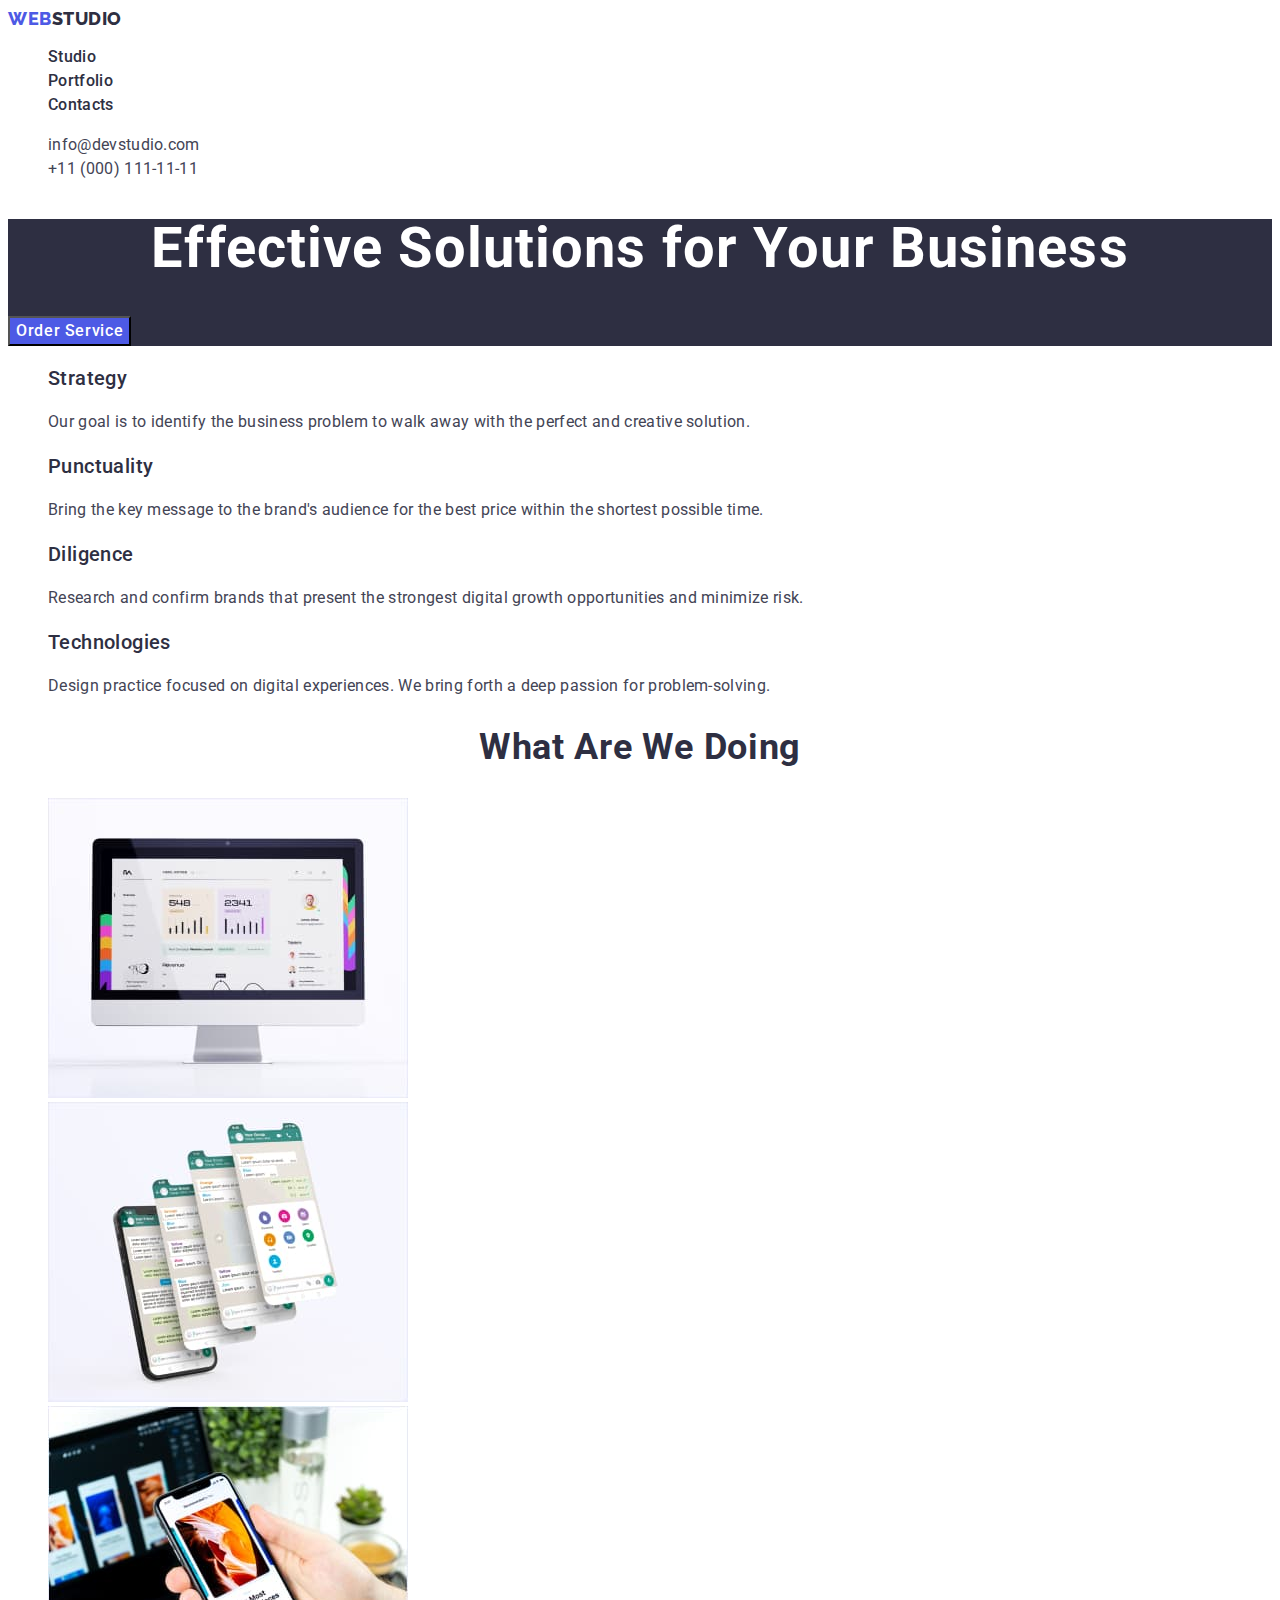
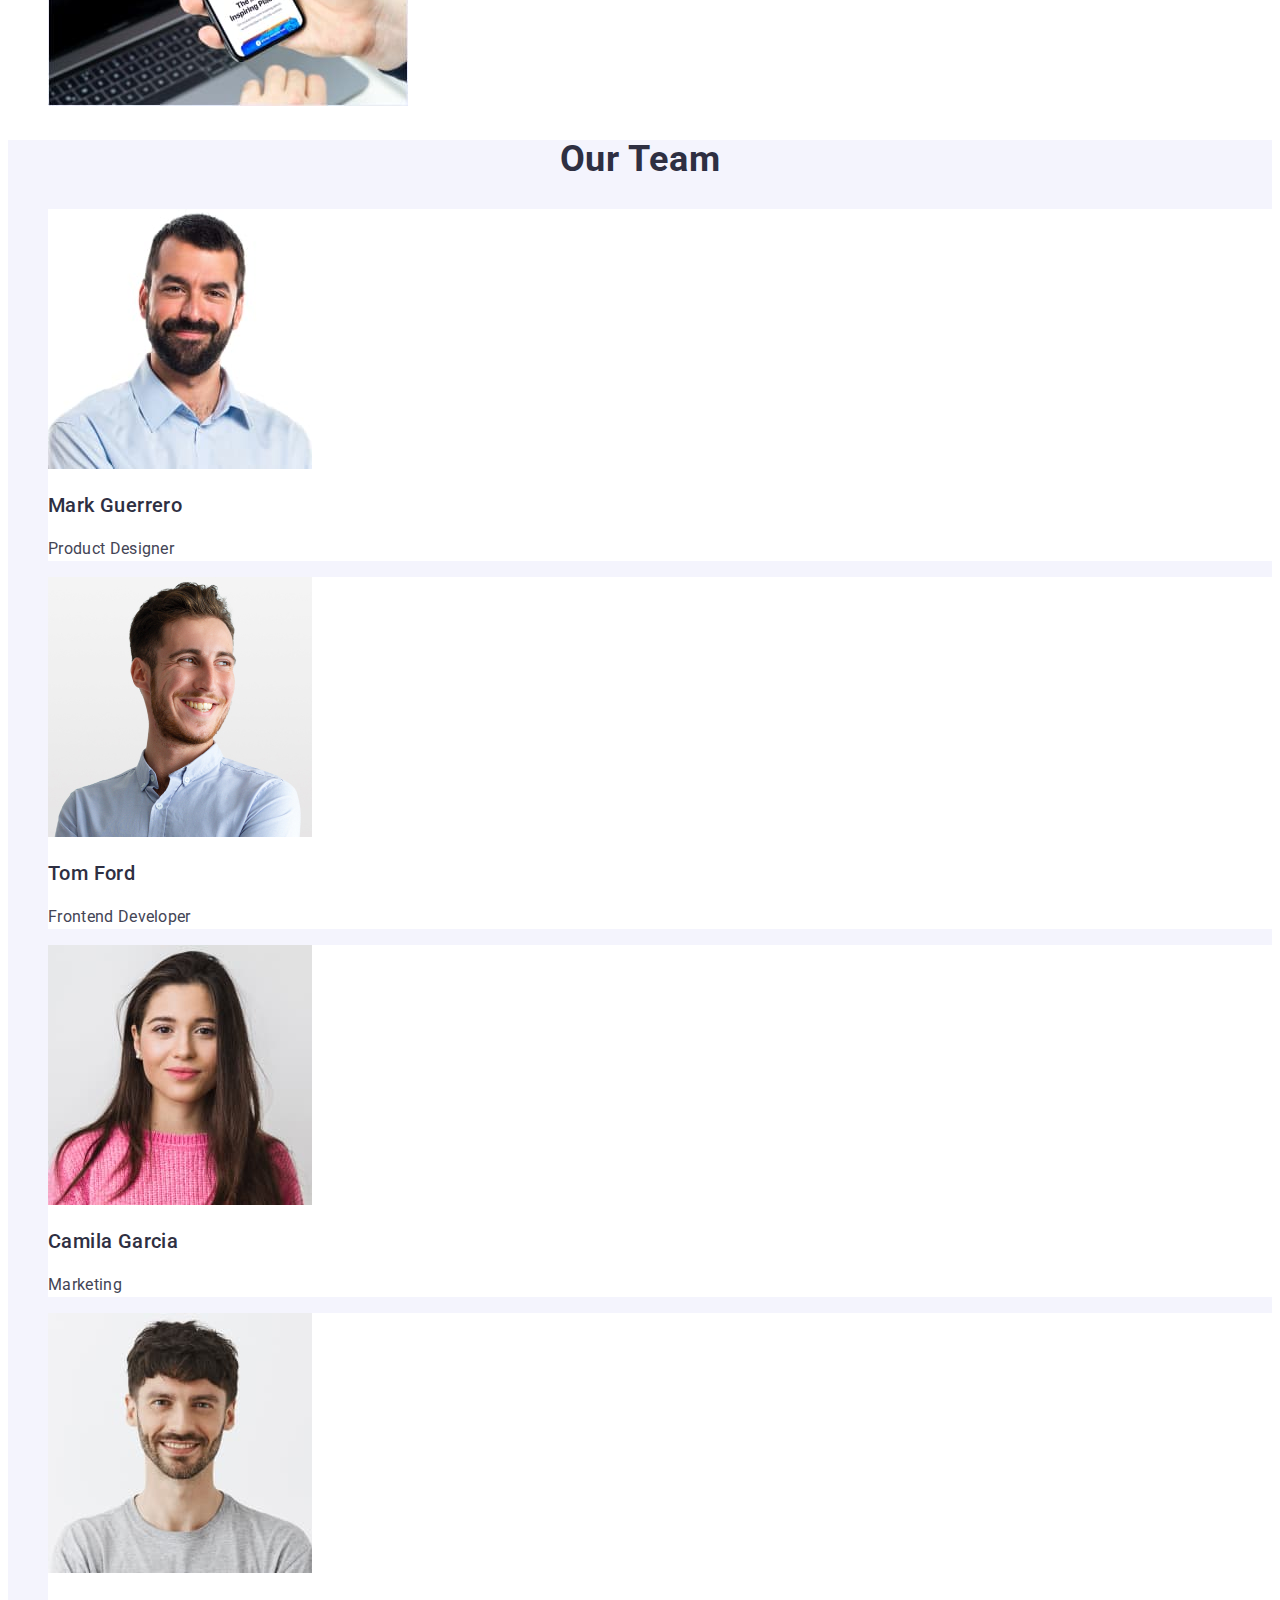
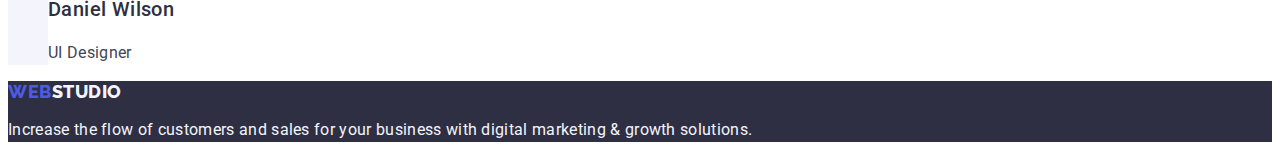
==== index.html @ 30fa2625 "my work 3" ====
<!DOCTYPE html>
<html lang="en">
  <head>
    <meta charset="UTF-8" />
    <meta http-equiv="X-UA-Compatible" content="IE=edge" />
    <meta name="viewport" content="width=device-width, initial-scale=1.0" />
    <link rel="preconnect" href="https://fonts.googleapis.com">
    <link rel="preconnect" href="https://fonts.gstatic.com" crossorigin>
    <link href="https://fonts.googleapis.com/css2?family=Raleway:wght@800&family=Roboto:wght@400;500;700&display=swap"
      rel="stylesheet">
    <title>Webstudio</title>
    <link rel="stylesheet" href="./css/slyles.css">
  </head>
  <body>
    <header class="header">
      <nav class="header-navigation">
        <a href="./index.html" class="header-logo link"> Web<span>Studio</span></a>
        <ul class="header-menu list">
          <li class="header-menu-item"><a class="header-menu-link link" href="./index.html">Studio</a></li>
          <li class="header-menu-item"><a class="header-menu-link link" href="./portfolio.html">Portfolio</a></li>
          <li class="header-menu-item"><a class="header-menu-link link" href="">Contacts</a></li>
        </ul>
      </nav>
      <address class="header-contacts">
        <ul class="header-contacts-list list">
          <li class="header-contacts-item"><a class="header-contacts-link link" href="mailto:info@devstudio.com">info@devstudio.com</a></li>
          <li class="header-contacts-item"><a class="header-contacts-link link" href="tel:+110001111111">+11 (000) 111-11-11</a></li>
        </ul>
      </address>
    </header>
    <main>
      <section class="hero">
        <h1 class="hero-title">Effective Solutions for Your Business</h1>
        <button type="button" class="hero-btn">Order Service</button>
      </section>
      <section class="features">
        <h2 hidden >Features</h2>
        <ul class="features-list list">
          <li class="features-item">
            <h3 class="features-subtitle">Strategy</h3>
            <p class="features-item-text">
              Our goal is to identify the business problem to walk away with the
              perfect and creative solution.
            </p>
          </li>
          <li class="features-item">
            <h3 class="features-subtitle">Punctuality</h3>
            <p class="features-item-text">
              Bring the key message to the brand's audience for the best price
              within the shortest possible time.
            </p>
          </li>
          <li class="features-item">
            <h3 class="features-subtitle">Diligence</h3>
            <p class="features-item-text">
              Research and confirm brands that present the strongest digital
              growth opportunities and minimize risk.
            </p>
          </li>
          <li class="features-item">
            <h3 class="features-subtitle">Technologies</h3>
            <p class="features-item-text">
              Design practice focused on digital experiences. We bring forth a
              deep passion for problem-solving.
            </p>
          </li>
        </ul>
      </section>
      <section class="activity">
        <h2 class="activity-title">What are we doing</h2>
        <ul class="activity-list list">
          <li class="activity-item">
            <img
              src="./images/box1.jpg"
              alt="we are planning"
              width="360"
              height="300"
            />
          </li>
          <li class="activity-item">
            <img
              src="./images/box2.jpg"
              alt="we are developing"
              width="360"
              height="300"
            />
          </li>
          <li class="activity-item">
            <img
              src="./images/box3.jpg"
              alt="we make a design"
              width="360"
              height="300"
            />
          </li>
        </ul>
      </section>
      <section class="team">
        <h2 class="team-title">Our Team</h2>
        <ul class="team-list list">
          <li class="team-item">
            <img
              src="./images/team1.jpg"
              alt="Mark Guerrero"
              width="264"
              height="260"
            />
            <h3 class="team-name">Mark Guerrero</h3>
            <p class="team-specialty">Product Designer</p>
          </li>
          <li class="team-item">
            <img
              src="./images/team2.jpg"
              alt="Tom Ford"
              width="264"
              height="260"
            />
            <h3 class="team-name">Tom Ford</h3>
            <p class="team-specialty">Frontend Developer</p>
          </li>
          <li class="team-item">
            <img
              src="./images/team3.jpg"
              alt="Camila Garcia"
              width="264"
              height="260"
            />
            <h3 class="team-name">Camila Garcia</h3>
            <p class="team-specialty">Marketing</p>
          </li>
          <li class="team-item">
            <img
              src="./images/team4.jpg"
              alt="Daniel Wilson"
              width="264"
              height="260"
            />
            <h3 class="team-name">Daniel Wilson</h3>
            <p class="team-specialty">UI Designer</p>
          </li>
        </ul>
      </section>
    </main>
    <footer class="footer">
      <a href="./index.html" class="footer-logo link">Web<span class="span-footer">Studio</span></a>
      <p class="footer-title">
        Increase the flow of customers and sales for your business with digital
        marketing & growth solutions.
      </p>
    </footer>
  </body>
</html>
---- css/slyles.css ----
:root {
    --title-color: #ffffff;
    --subtitle-color: #2E2F42;
    --portfolio-filters: #4D5AE5;
    --button-background-color: #f4f4fd;  
    --litle-text: #434455;
    --header-menu-link: #404bbf;

}
body {
    font-family: "Roboto", sans-serif;
    color: var(--litle-text);
    background-color: var(--title-color);
}

.link {
    text-decoration: none;
}

.list {
    list-style-type: none;
}

/* Header */

.header-logo {
    font-family: "Raleway", sans-serif;
    font-style: normal;
    font-weight: 800;
    font-size: 18px;
    line-height: 1.17;
    letter-spacing: 0.03em;
    text-transform: uppercase;
    color: var(--portfolio-filters);
}

.header-logo span {
    color: var(--subtitle-color);
}

.header-menu-link {
    font-weight: 500;
    font-size: 16px;
    line-height: 1.5;
    letter-spacing: 0.02em;
    color: var(--subtitle-color);
}
.header-menu-link:hover,
.header-menu-link:focus {
    color: var(--header-menu-link);
}

.header-menu-link:active {
    text-decoration: underline;
    color: var(--header-menu-link);
}

.header-contacts {
    font-style: normal;
}

.header-contacts-link {
    font-style: normal;
    font-size: 16px;
    line-height: 1.5;
    letter-spacing: 0.02em;
    color: var(--item-text);
}
.header-contacts-link:hover,
.header-contacts-link:focus {
    color: #404bbf;
}
.header-contacts-link:active {
    color: var(--header-menu-link);
}

/* Hero */

.hero {
    background-color: var(--subtitle-color);
}

.hero-title {
    font-weight: 700;
    font-size: 56px;
    line-height: 1.07;
    text-align: center;
    letter-spacing: 0.02em;
    color: var(--title-color);
}

.hero-btn {
    font-family: "Roboto", sans-serif;
    font-style: normal;
    font-weight: 500;
    font-size: 16px;
    line-height: 1.5;
    letter-spacing: 0.04em;
    color: var(--title-color);
    background-color: var(--portfolio-filters);
    cursor: pointer;
    
}

.hero-btn:hover,
.hero-btn:focus {
    background: var(--header-menu-link);
}

/* Features */

.features-subtitle {
    font-weight: 500;
    font-size: 20px;
    line-height: 1.2;
    letter-spacing: 0.02em;
    color: var(--subtitle-color);
}

.features-item-text {
    font-size: 16px;
    line-height: 1.5;
    letter-spacing: 0.02em;
    color: var(--litle-text);
}

/* Activity */

.activity-title {
    font-weight: 700;
    font-size: 36px;
    line-height: 1.11;
    letter-spacing: 0.02em;
    text-align: center;
    text-transform: capitalize;
    color: var(--subtitle-color);
}

/* Team */

.team {
    background-color:var(--button-background-color);
}

.team-list {
    background-color:var(--button-background-color);
}

.team-item {
    background-color: #ffffff;
}

.team-title {
    font-weight: 700;
    font-size: 36px;
    line-height: 1.11;
    letter-spacing: 0.02em;
    text-align: center;
    text-transform: capitalize;
    color: var(--subtitle-color);
    
}

.team-name {
    font-weight: 500;
    font-size: 20px;
    line-height: 1.2;
    letter-spacing: 0.02em;
    color: var(--subtitle-color);
}

.team-specialty {
    font-size: 16px;
    line-height: 1.5;
    letter-spacing: 0.02em;
    color: var(--litle-text);
    
}

/* Footer */

.footer {
    background: var(--subtitle-color);
}

.footer-logo {
    font-family: 'Raleway', sans-serif;
    font-style: normal;
    font-weight: 800;
    font-size: 18px;
    line-height: 1.17;
    letter-spacing: 0.03em;
    text-transform: uppercase;
    color: var(--portfolio-filters);
}

.span-footer {
    color: var(--button-background-color);
}

.footer-title {
    font-size: 16px;
    line-height: 1.5;
    letter-spacing: 0.02em;
    color: var(--button-background-color);
}

/* PORTFOLIO */

.header-menu-link-portfolio {
    font-weight: 500;
    font-size: 16px;
    line-height: 1.5;
    letter-spacing: 0.02em;
    color: var(--subtitle-color);
}

.header-menu-link-portfolio:hover {
    color: var(--header-menu-link);
}

.header-menu-link-portfolio:focus {
    color: var(--header-menu-link);
}

.span-portfolio-header {
    color: var(--subtitle-color);
}


.filters-btn {
    font-family: "Roboto", sans-serif;
    font-style: normal;
    font-weight: 500;
    font-size: 16px;
    line-height: 1.5;
    letter-spacing: 0.04em;
    color: var(--portfolio-filters);
    background-color: #F4F4FD;
    cursor: pointer;
}

.filters-btn:hover {
    color: var(--title-color);
    background-color: var(--header-menu-link);
}
.filters-btn:focus {
    color: var(--title-color);
    background-color: var(--header-menu-link);
}

.cards-content-name {
    font-weight: 500;
    font-size: 20px;
    line-height: 1.2;
    letter-spacing: 0.02em;
    color: var(--subtitle-color);
}

.card-content-type {
    font-style: normal;
    font-weight: 400;
    font-size: 16px;
    line-height: 1.5;
    letter-spacing: 0.02em;
    color: var(--litle-text)
}
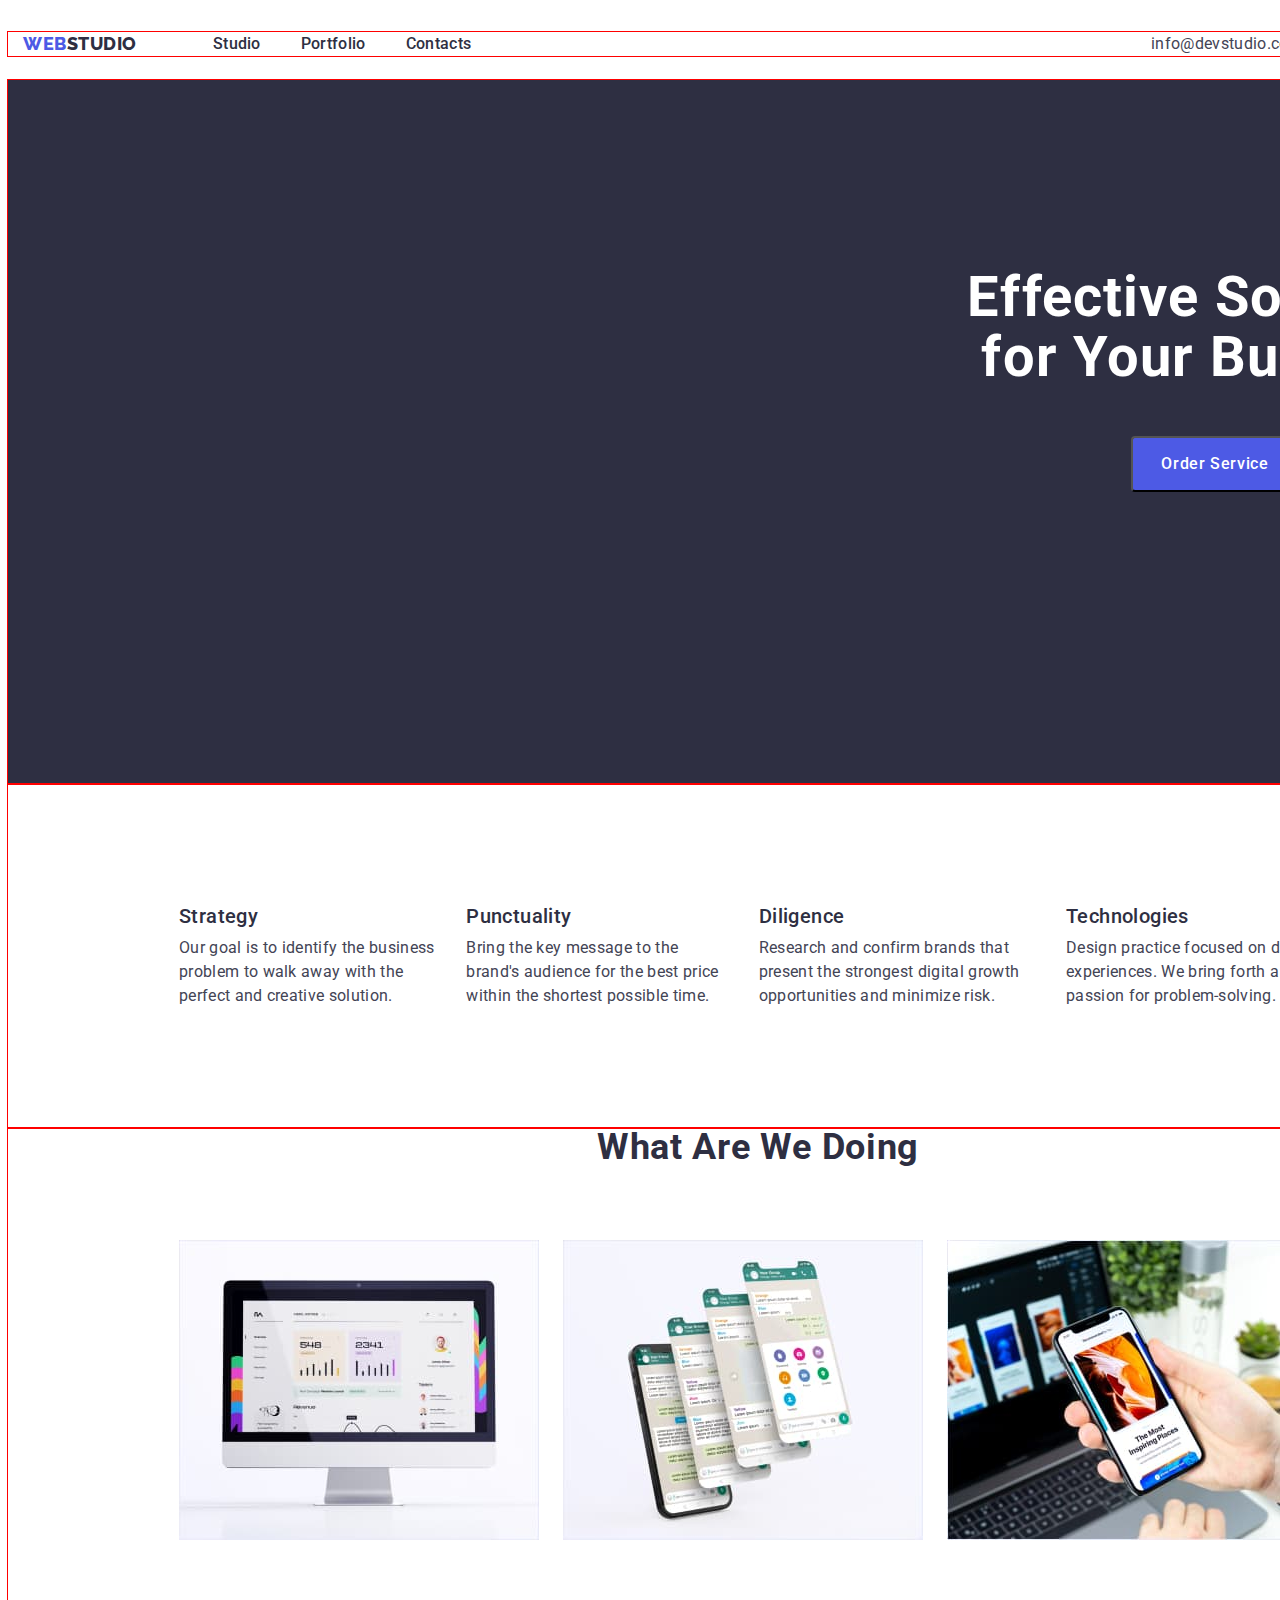
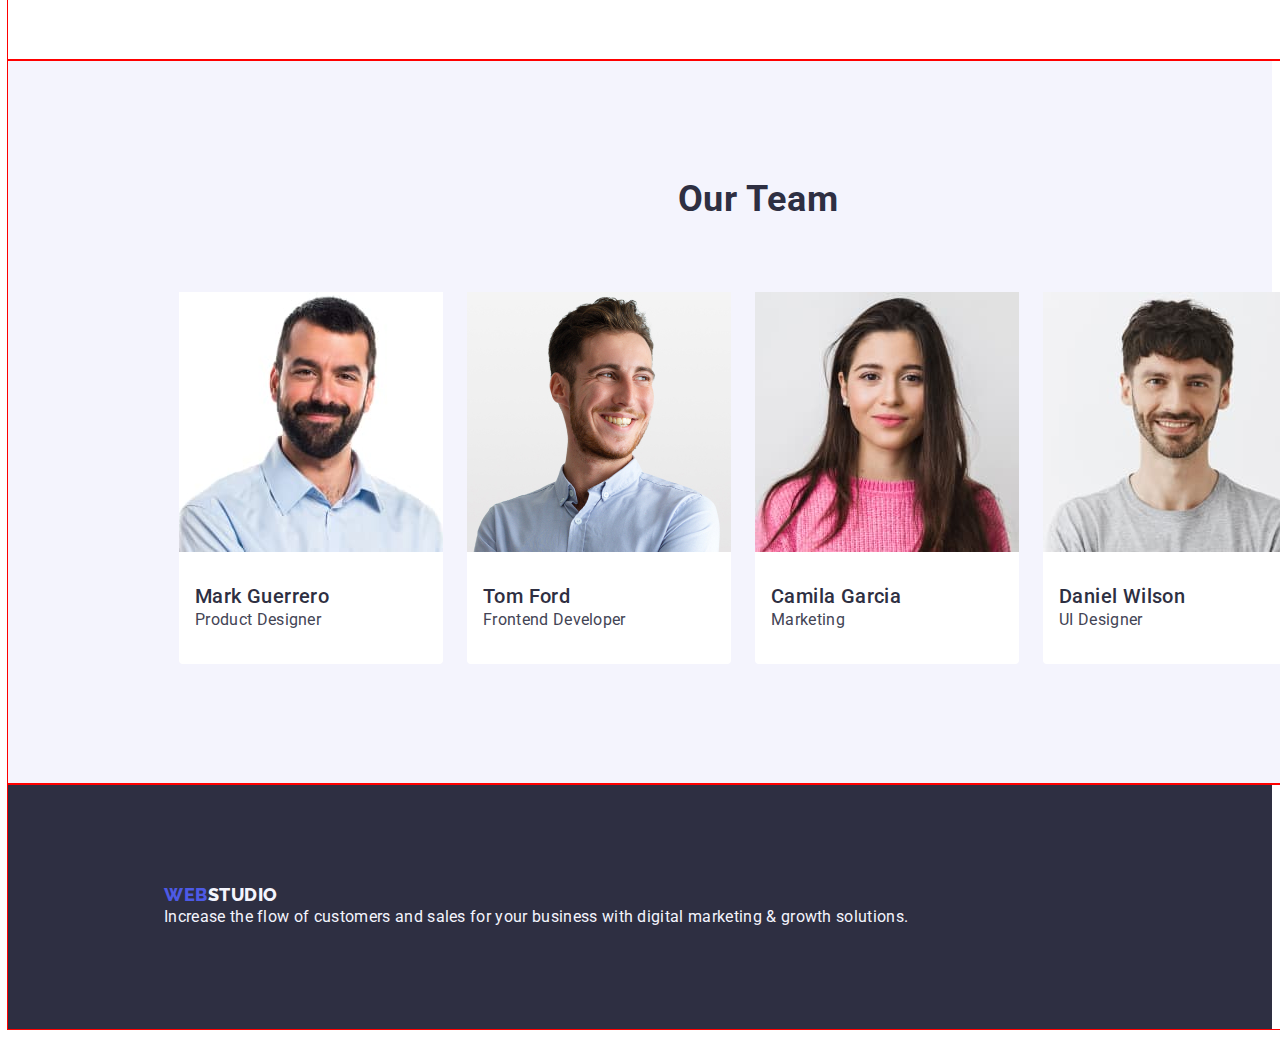
==== commit 0445ea1a: "my work 3" ====
--- a/index.html
+++ b/index.html
@@ -8,11 +8,15 @@
     <link rel="preconnect" href="https://fonts.gstatic.com" crossorigin>
     <link href="https://fonts.googleapis.com/css2?family=Raleway:wght@800&family=Roboto:wght@400;500;700&display=swap"
       rel="stylesheet">
+    <link rel="stylesheet" href="https://cdnjs.cloudflare.com/ajax/libs/modern-normalize/2.0.0/modern-normalize.min.css"
+      integrity="sha512-4xo8blKMVCiXpTaLzQSLSw3KFOVPWhm/TRtuPVc4WG6kUgjH6J03IBuG7JZPkcWMxJ5huwaBpOpnwYElP/m6wg=="
+      crossorigin="anonymous" referrerpolicy="no-referrer" />
     <title>Webstudio</title>
     <link rel="stylesheet" href="./css/slyles.css">
   </head>
   <body>
     <header class="header">
+      <div class="container header-container">
       <nav class="header-navigation">
         <a href="./index.html" class="header-logo link"> Web<span>Studio</span></a>
         <ul class="header-menu list">
@@ -27,13 +31,17 @@
           <li class="header-contacts-item"><a class="header-contacts-link link" href="tel:+110001111111">+11 (000) 111-11-11</a></li>
         </ul>
       </address>
+      </div>
     </header>
     <main>
       <section class="hero">
+        <div class="container hero-container">
         <h1 class="hero-title">Effective Solutions for Your Business</h1>
         <button type="button" class="hero-btn">Order Service</button>
+        </div>
       </section>
       <section class="features">
+        <div class="container">
         <h2 hidden >Features</h2>
         <ul class="features-list list">
           <li class="features-item">
@@ -43,7 +51,7 @@
               perfect and creative solution.
             </p>
           </li>
-          <li class="features-item">
+          <li class="features-item"> 
             <h3 class="features-subtitle">Punctuality</h3>
             <p class="features-item-text">
               Bring the key message to the brand's audience for the best price
@@ -65,8 +73,10 @@
             </p>
           </li>
         </ul>
+        </div>
       </section>
       <section class="activity">
+        <div class="container">
         <h2 class="activity-title">What are we doing</h2>
         <ul class="activity-list list">
           <li class="activity-item">
@@ -94,8 +104,10 @@
             />
           </li>
         </ul>
+        </div>
       </section>
       <section class="team">
+        <div class="container">
         <h2 class="team-title">Our Team</h2>
         <ul class="team-list list">
           <li class="team-item">
@@ -105,8 +117,10 @@
               width="264"
               height="260"
             />
+            <div class="container-name">
             <h3 class="team-name">Mark Guerrero</h3>
             <p class="team-specialty">Product Designer</p>
+            </div>
           </li>
           <li class="team-item">
             <img
@@ -115,8 +129,10 @@
               width="264"
               height="260"
             />
+            <div class="container-name">
             <h3 class="team-name">Tom Ford</h3>
             <p class="team-specialty">Frontend Developer</p>
+            </div>
           </li>
           <li class="team-item">
             <img
@@ -125,8 +141,10 @@
               width="264"
               height="260"
             />
+            <div class="container-name">
             <h3 class="team-name">Camila Garcia</h3>
             <p class="team-specialty">Marketing</p>
+            </div>
           </li>
           <li class="team-item">
             <img
@@ -135,18 +153,23 @@
               width="264"
               height="260"
             />
+            <div class="container-name">
             <h3 class="team-name">Daniel Wilson</h3>
             <p class="team-specialty">UI Designer</p>
+            </div>
           </li>
         </ul>
+        </div>
       </section>
     </main>
     <footer class="footer">
+      <div class="container footer-container">
       <a href="./index.html" class="footer-logo link">Web<span class="span-footer">Studio</span></a>
       <p class="footer-title">
         Increase the flow of customers and sales for your business with digital
         marketing & growth solutions.
       </p>
+      </div>
     </footer>
   </body>
 </html>
--- a/css/slyles.css
+++ b/css/slyles.css
@@ -13,6 +13,21 @@
     background-color: var(--title-color);
 }
 
+p, h1, h2, h3, h4, h5, h6 {
+    margin-top: 0;
+    margin-bottom: 0;
+}
+
+ul {
+    margin-top: 0;
+    margin-bottom: 0;
+    padding-left: 0;
+}
+
+img {
+    display: block;
+}
+
 .link {
     text-decoration: none;
 }
@@ -21,7 +36,25 @@
     list-style-type: none;
 }
 
+.container {
+    width: 1470px;
+    padding-left: 15px;
+    padding-right: 15px;
+    margin: 0 auto;
+    outline: 1px solid red;
+}
+
 /* Header */
+
+.header {
+    padding-top: 24px;
+    padding-bottom: 24px;
+}
+
+.header-container {
+    display: flex;
+    align-items: center;
+}
 
 .header-logo {
     font-family: "Raleway", sans-serif;
@@ -32,10 +65,26 @@
     letter-spacing: 0.03em;
     text-transform: uppercase;
     color: var(--portfolio-filters);
+    display: flex;
+    align-items: center;
 }
 
 .header-logo span {
     color: var(--subtitle-color);
+    display: flex;
+    align-items: center;
+    margin-right: 76px;
+}
+
+.header-navigation {
+    display: flex;
+    align-items: center; 
+    flex-grow: 1;
+}
+
+.header-menu {
+    display: flex;
+    gap: 40px;
 }
 
 .header-menu-link {
@@ -57,6 +106,11 @@
 
 .header-contacts {
     font-style: normal;
+}
+
+.header-contacts-list {
+    display: flex;
+    gap: 40px;
 }
 
 .header-contacts-link {
@@ -78,6 +132,14 @@
 
 .hero {
     background-color: var(--subtitle-color);
+}
+
+.hero-container {
+    background-color: var(--subtitle-color);
+    padding-top: 188px;
+    padding-left: 472px;
+    padding-bottom: 292px;
+    padding-right: 472px;
 }
 
 .hero-title {
@@ -87,18 +149,26 @@
     text-align: center;
     letter-spacing: 0.02em;
     color: var(--title-color);
+    max-width: 496px;
+    margin: 0 auto;
+    margin-bottom: 48px;
 }
 
 .hero-btn {
+    min-width: 169px;
+    height: 56px;
     font-family: "Roboto", sans-serif;
     font-style: normal;
     font-weight: 500;
     font-size: 16px;
     line-height: 1.5;
     letter-spacing: 0.04em;
+    border-radius: 4px;
     color: var(--title-color);
     background-color: var(--portfolio-filters);
     cursor: pointer;
+    display: block;
+    margin: 0 auto;
     
 }
 
@@ -109,12 +179,26 @@
 
 /* Features */
 
+.features-list {
+    display: flex;
+    padding-top: 120px;
+    padding-left: 156px;
+    padding-right: 156px;
+    padding-bottom: 120px;
+    gap: 24px;
+}
+
 .features-subtitle {
     font-weight: 500;
     font-size: 20px;
     line-height: 1.2;
     letter-spacing: 0.02em;
     color: var(--subtitle-color);
+    margin-bottom: 8px;
+}
+
+.features-item {
+    width: calc((100% - 72) / 4);
 }
 
 .features-item-text {
@@ -134,8 +218,18 @@
     text-align: center;
     text-transform: capitalize;
     color: var(--subtitle-color);
-}
-
+    margin-bottom: 72px;
+}
+.activity-list {
+    display: flex;
+    gap: 24px;
+    padding: 0 156px;
+}
+.activity-item {
+    width: calc((100% - 48) / 3);
+    padding-bottom: 120px;
+    
+}
 /* Team */
 
 .team {
@@ -144,10 +238,17 @@
 
 .team-list {
     background-color:var(--button-background-color);
+    display: flex;
+    gap: 24px;
+    padding-left: 156px;
+    padding-right: 156px;
+    padding-bottom: 120px;
 }
 
 .team-item {
     background-color: #ffffff;
+    width: calc((100% - 24 * 3) / 4);
+    border-radius: 0px 0px 4px 4px;
 }
 
 .team-title {
@@ -158,7 +259,13 @@
     text-align: center;
     text-transform: capitalize;
     color: var(--subtitle-color);
+    padding-top: 120px;
+    margin-bottom: 72px;
     
+}
+
+.container-name {
+    padding: 32px 16px;
 }
 
 .team-name {
@@ -181,6 +288,13 @@
 
 .footer {
     background: var(--subtitle-color);
+}
+
+.footer-container {
+    padding-top: 100px;
+    padding-right: 1020px;
+    padding-bottom: 100px;
+    padding-left: 156px;
 }
 
 .footer-logo {
@@ -227,6 +341,14 @@
     color: var(--subtitle-color);
 }
 
+.filters-list {
+    display: flex;
+    gap: 24px;
+    border-radius: 4px;
+    justify-content: center;
+    align-items: center;
+    padding: 12px 24px;
+}
 
 .filters-btn {
     font-family: "Roboto", sans-serif;
@@ -264,4 +386,10 @@
     line-height: 1.5;
     letter-spacing: 0.02em;
     color: var(--litle-text)
+}
+
+.cards-content-list {
+    display: flex;
+    flex-wrap: wrap;
+    gap: 48px 24px;
 }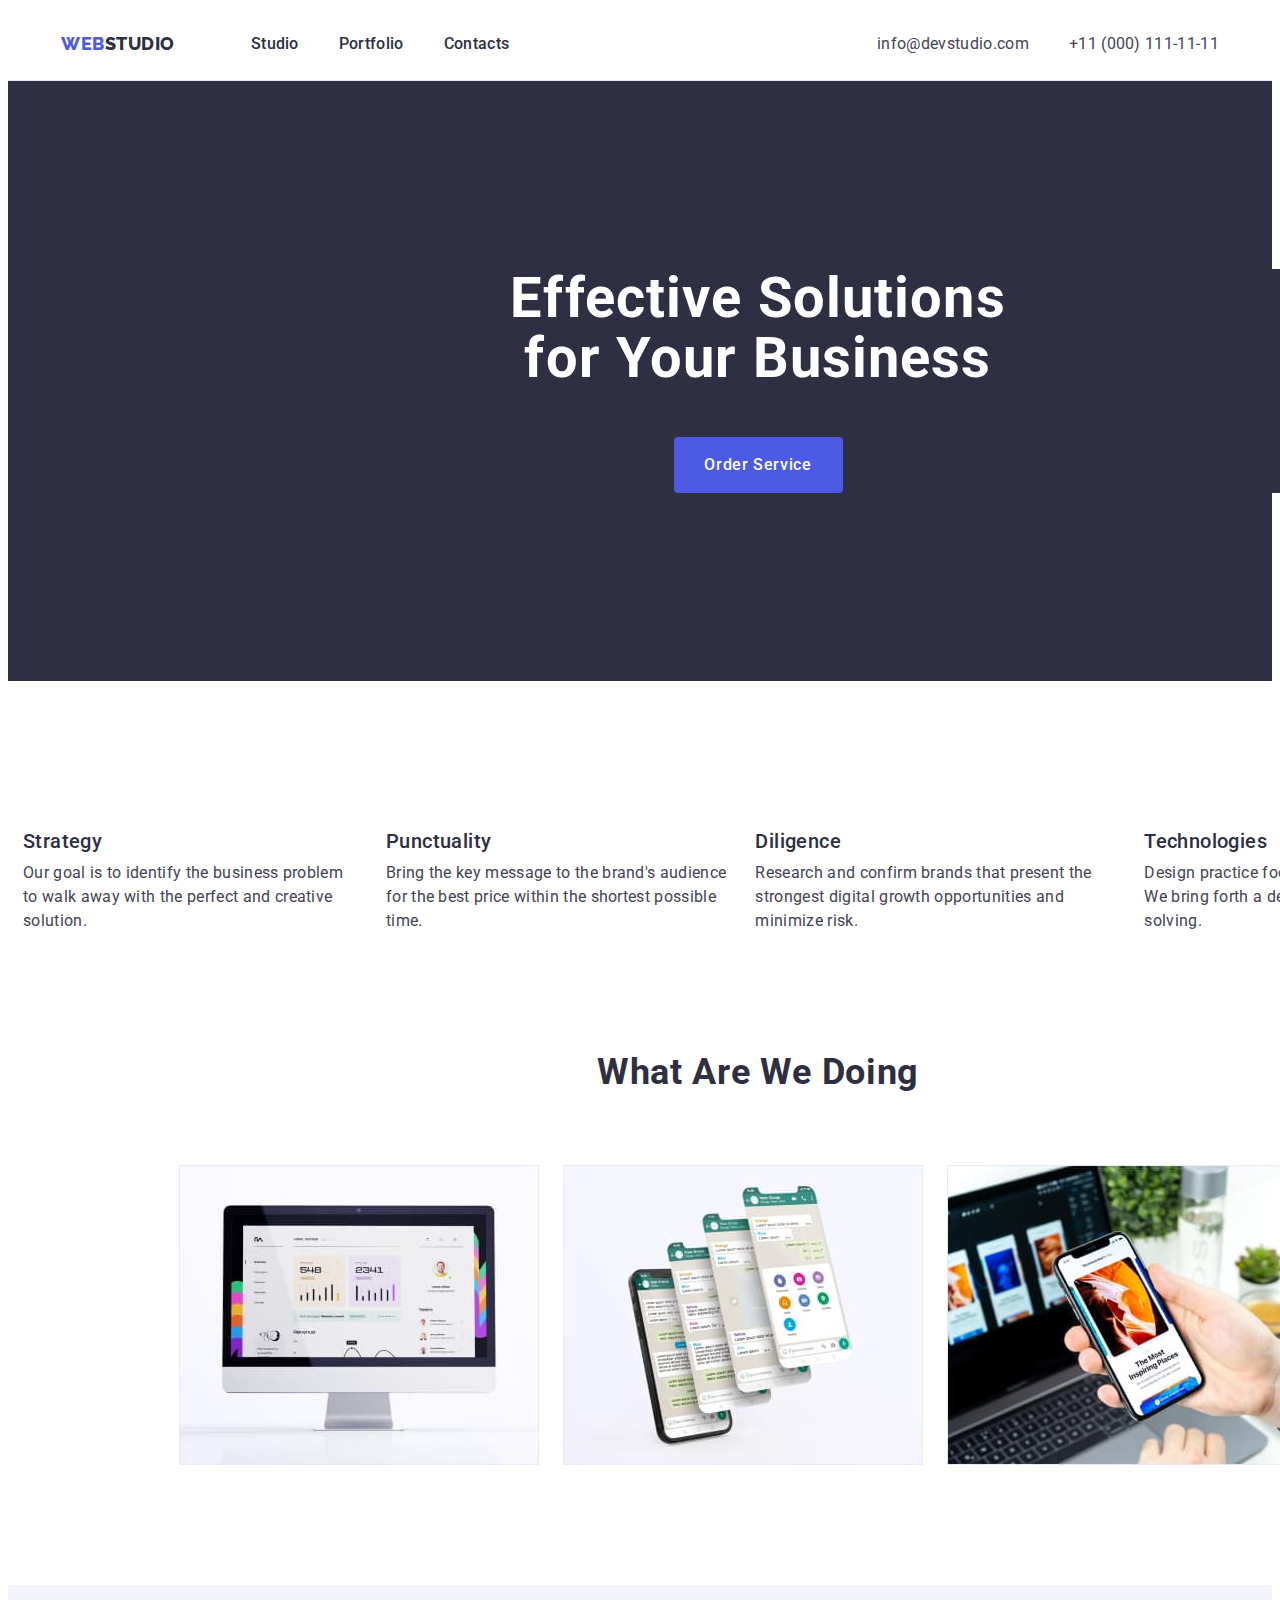
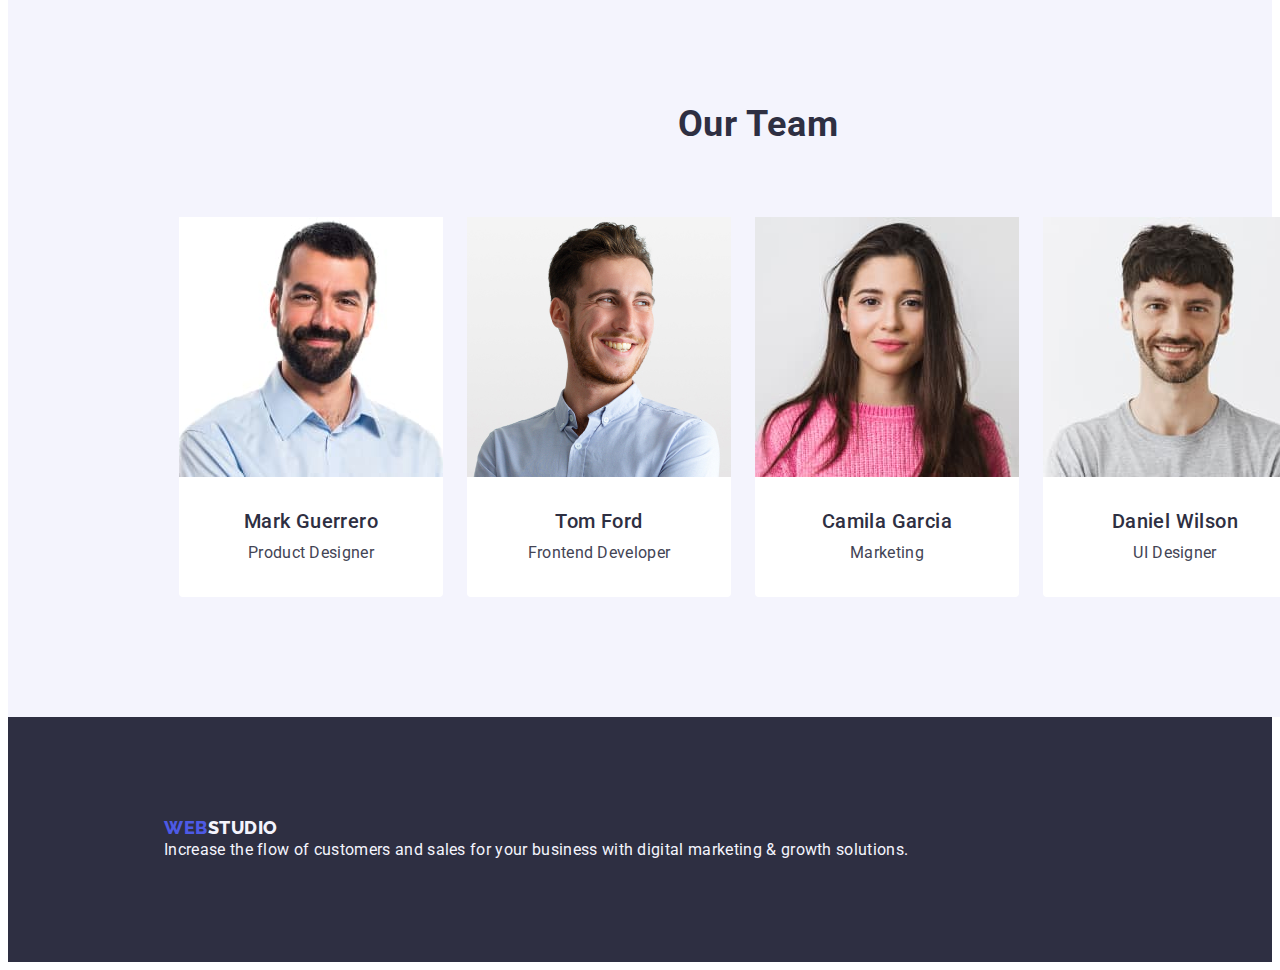
==== commit f7492e76: "my work 3" ====
--- a/index.html
+++ b/index.html
@@ -42,7 +42,7 @@
       </section>
       <section class="features">
         <div class="container">
-        <h2 hidden >Features</h2>
+        <h2 class="features-head" >Features</h2>
         <ul class="features-list list">
           <li class="features-item">
             <h3 class="features-subtitle">Strategy</h3>
--- a/css/slyles.css
+++ b/css/slyles.css
@@ -41,19 +41,19 @@
     padding-left: 15px;
     padding-right: 15px;
     margin: 0 auto;
-    outline: 1px solid red;
 }
 
 /* Header */
 
 .header {
-    padding-top: 24px;
-    padding-bottom: 24px;
+    border-bottom: 1px solid #e7e9fc;
 }
 
 .header-container {
     display: flex;
     align-items: center;
+    width: 1158px;
+    padding: 0 15px 0 15px;
 }
 
 .header-logo {
@@ -67,13 +67,14 @@
     color: var(--portfolio-filters);
     display: flex;
     align-items: center;
+    margin-right: 76px;
 }
 
 .header-logo span {
     color: var(--subtitle-color);
     display: flex;
     align-items: center;
-    margin-right: 76px;
+    
 }
 
 .header-navigation {
@@ -93,6 +94,9 @@
     line-height: 1.5;
     letter-spacing: 0.02em;
     color: var(--subtitle-color);
+    display: block;
+    padding-top: 24px;
+    padding-bottom: 24px;
 }
 .header-menu-link:hover,
 .header-menu-link:focus {
@@ -132,14 +136,11 @@
 
 .hero {
     background-color: var(--subtitle-color);
+    padding: 188px 0 188px
 }
 
 .hero-container {
     background-color: var(--subtitle-color);
-    padding-top: 188px;
-    padding-left: 472px;
-    padding-bottom: 292px;
-    padding-right: 472px;
 }
 
 .hero-title {
@@ -155,6 +156,7 @@
 }
 
 .hero-btn {
+    border: none;
     min-width: 169px;
     height: 56px;
     font-family: "Roboto", sans-serif;
@@ -179,13 +181,17 @@
 
 /* Features */
 
+.features-head {
+    visibility: hidden;
+}
+.features {
+    padding: 120px 0 120px
+}
+
 .features-list {
     display: flex;
-    padding-top: 120px;
-    padding-left: 156px;
-    padding-right: 156px;
-    padding-bottom: 120px;
     gap: 24px;
+    flex-basis: calc((100% - 3 * 24px) / 4)
 }
 
 .features-subtitle {
@@ -198,7 +204,6 @@
 }
 
 .features-item {
-    width: calc((100% - 72) / 4);
 }
 
 .features-item-text {
@@ -265,6 +270,11 @@
 }
 
 .container-name {
+    display: flex;
+    flex-direction: column;
+    justify-content: center;
+    align-items: center;
+    gap: 8px;
     padding: 32px 16px;
 }
 
@@ -288,6 +298,7 @@
 
 .footer {
     background: var(--subtitle-color);
+    
 }
 
 .footer-container {
@@ -348,6 +359,12 @@
     justify-content: center;
     align-items: center;
     padding: 12px 24px;
+    margin-bottom: 72px;
+}
+
+.cards-content-filters {
+    padding-top: 96px;
+    padding-bottom: 120px;
 }
 
 .filters-btn {
@@ -392,4 +409,5 @@
     display: flex;
     flex-wrap: wrap;
     gap: 48px 24px;
+    padding: 0 156px;
 }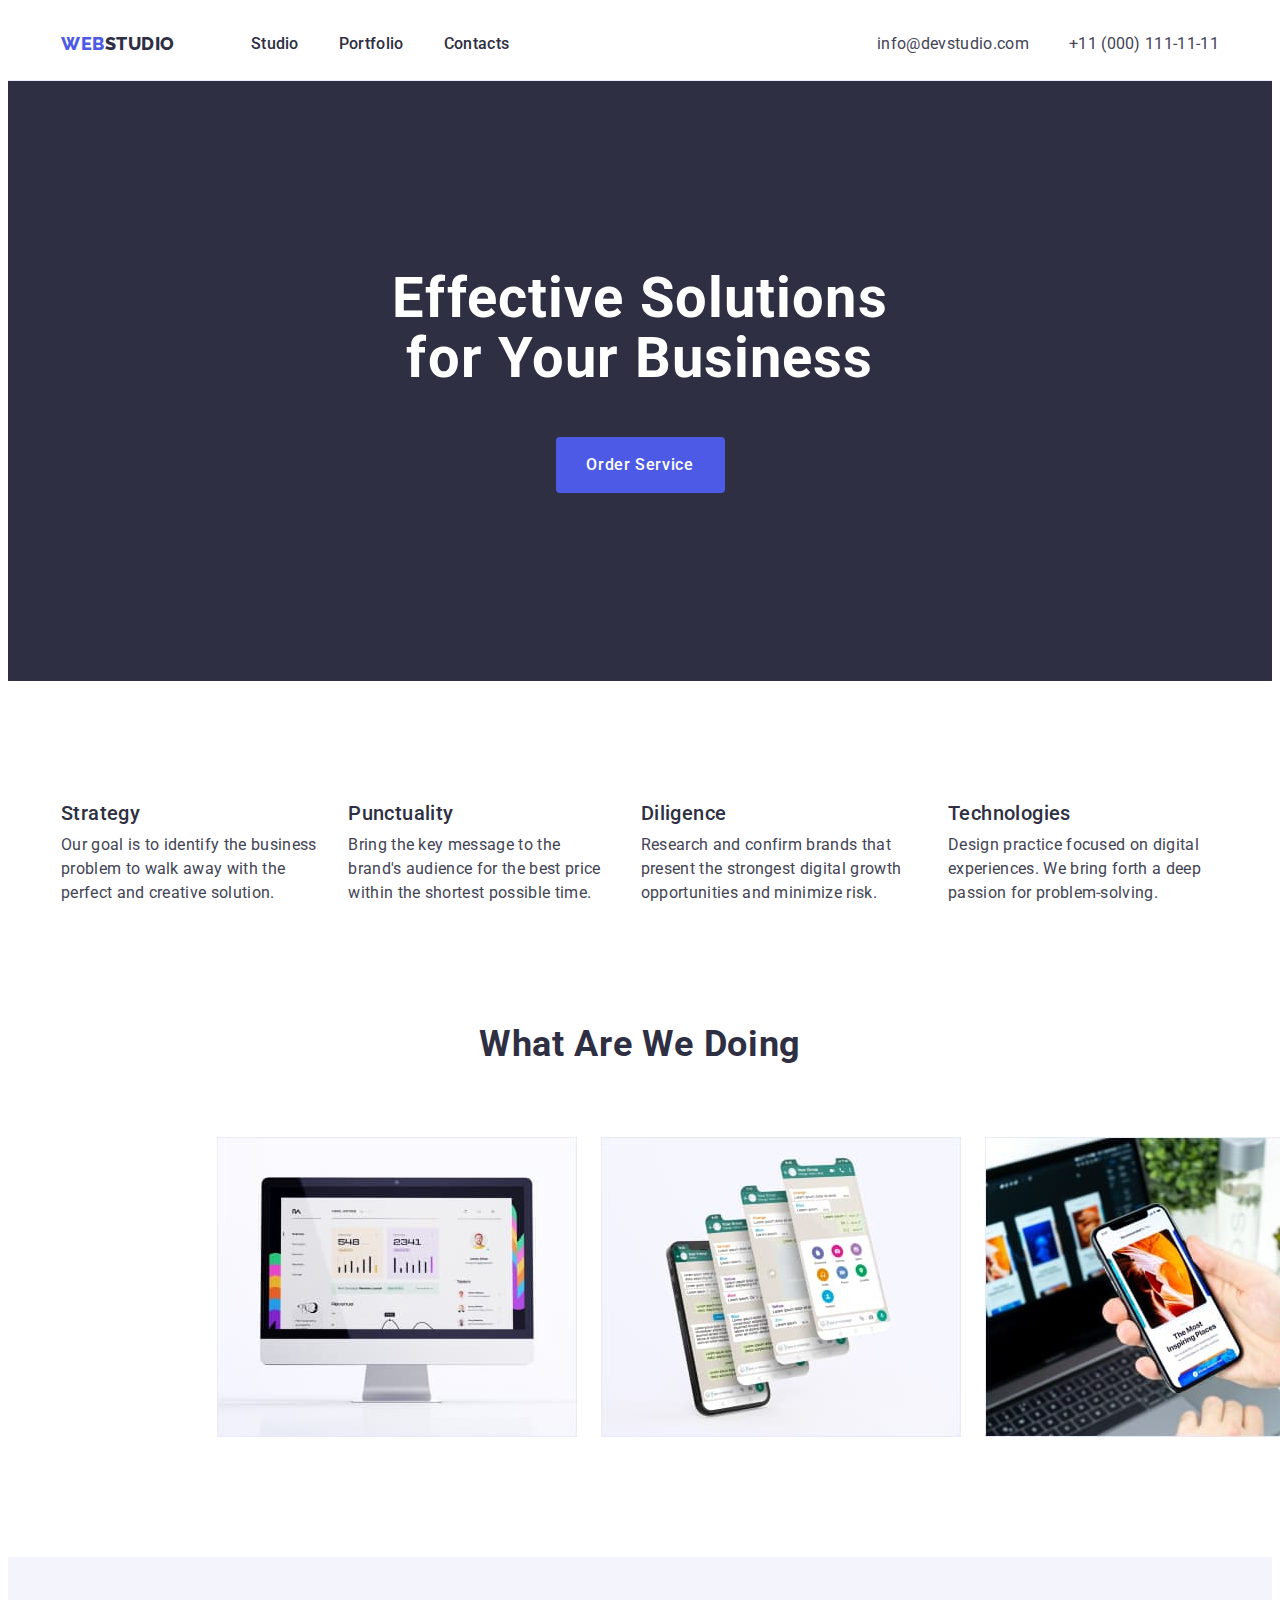
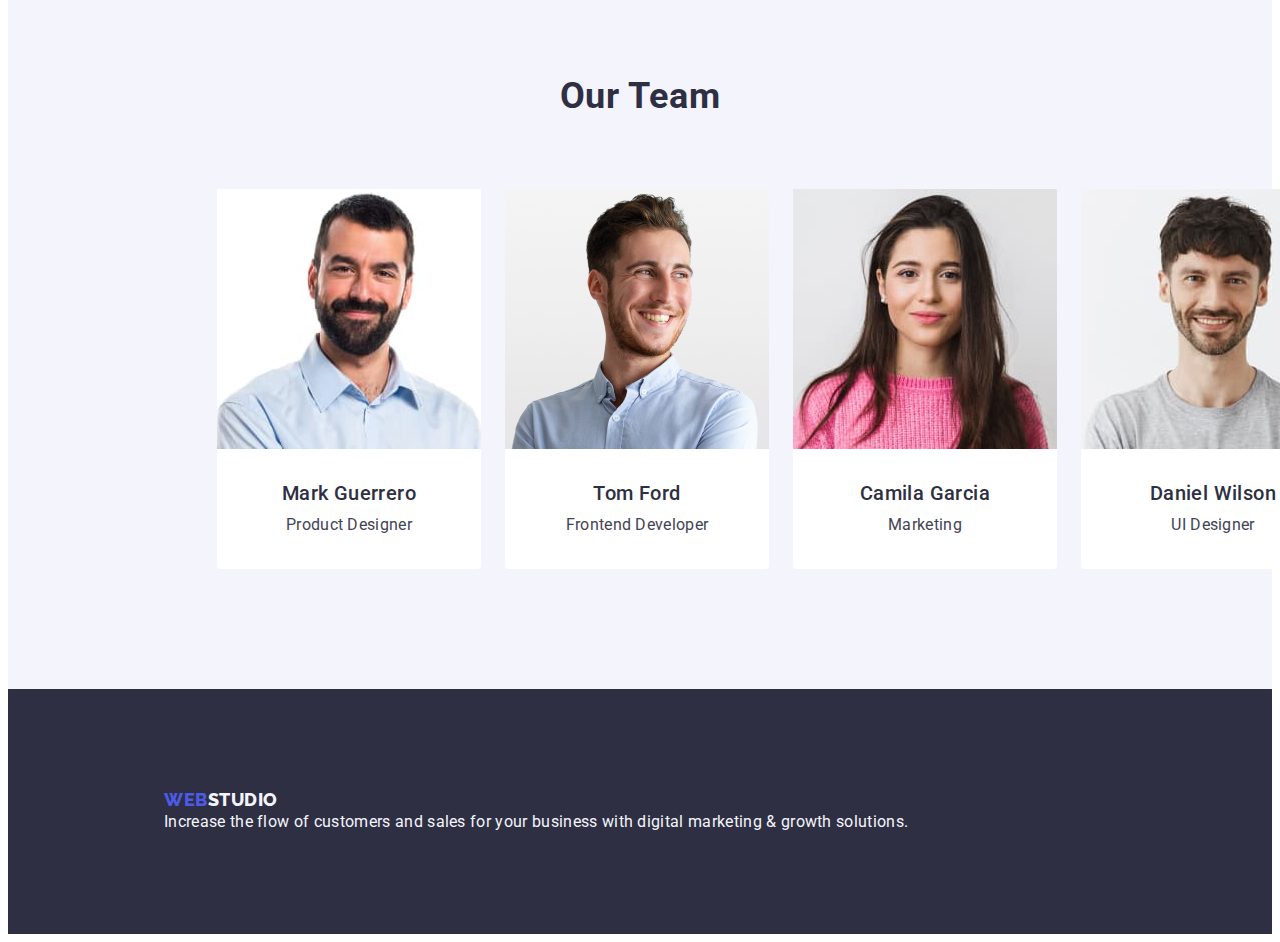
==== commit 450aea37: "my work 3" ====
--- a/index.html
+++ b/index.html
@@ -42,7 +42,7 @@
       </section>
       <section class="features">
         <div class="container">
-        <h2 class="features-head" >Features</h2>
+        <h2 hidden class="visually-hidden" >Features</h2>
         <ul class="features-list list">
           <li class="features-item">
             <h3 class="features-subtitle">Strategy</h3>
--- a/css/slyles.css
+++ b/css/slyles.css
@@ -37,7 +37,7 @@
 }
 
 .container {
-    width: 1470px;
+    width: 1158px;
     padding-left: 15px;
     padding-right: 15px;
     margin: 0 auto;
@@ -181,8 +181,17 @@
 
 /* Features */
 
-.features-head {
-    visibility: hidden;
+.visually-hidden {
+    position: absolute;
+    width: 1px;
+    height: 1px;
+    margin: -1px;
+    border: 0;
+    padding: 0;
+    white-space: nowrap;
+    clip-path: inset(100%);
+    clip: rect(0 0 0 0);
+    overflow: hidden;
 }
 .features {
     padding: 120px 0 120px
@@ -191,7 +200,6 @@
 .features-list {
     display: flex;
     gap: 24px;
-    flex-basis: calc((100% - 3 * 24px) / 4)
 }
 
 .features-subtitle {
@@ -204,6 +212,7 @@
 }
 
 .features-item {
+    width calc((100% - 3 * 24px) / 4)
 }
 
 .features-item-text {
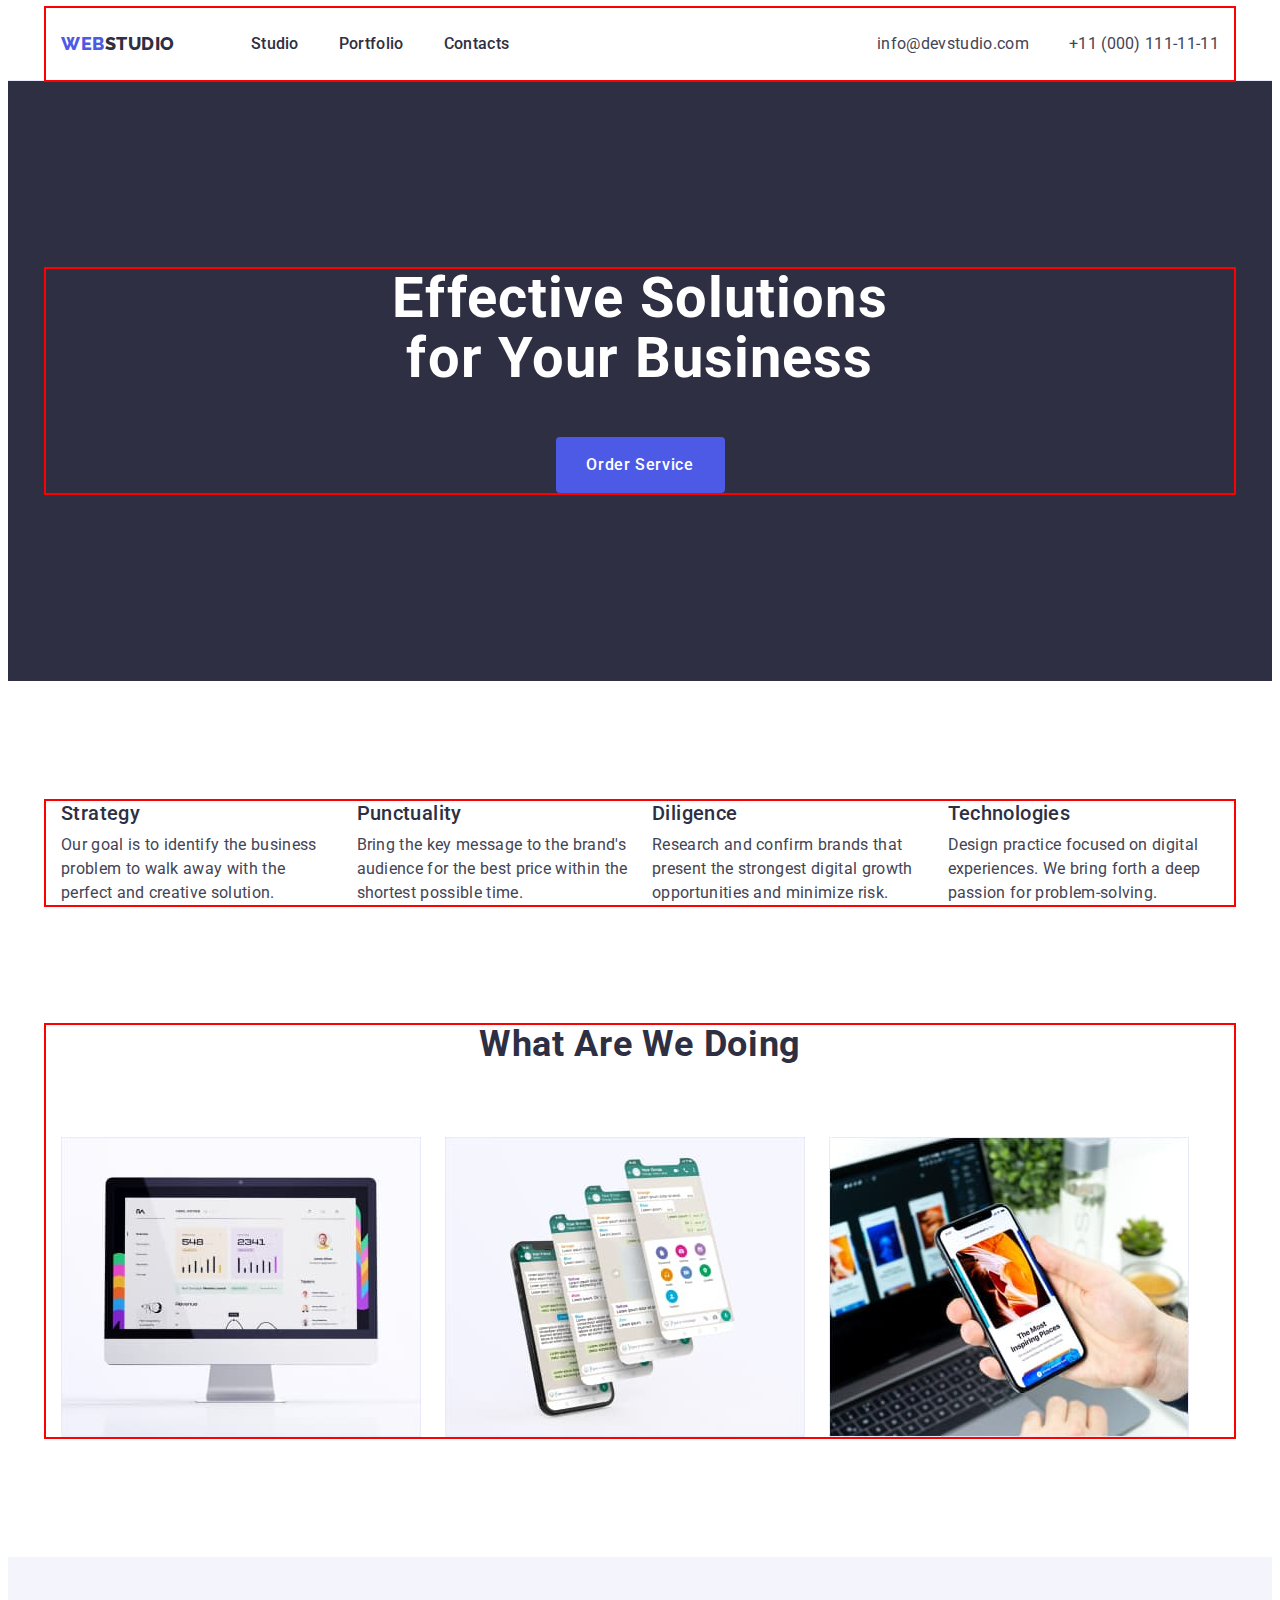
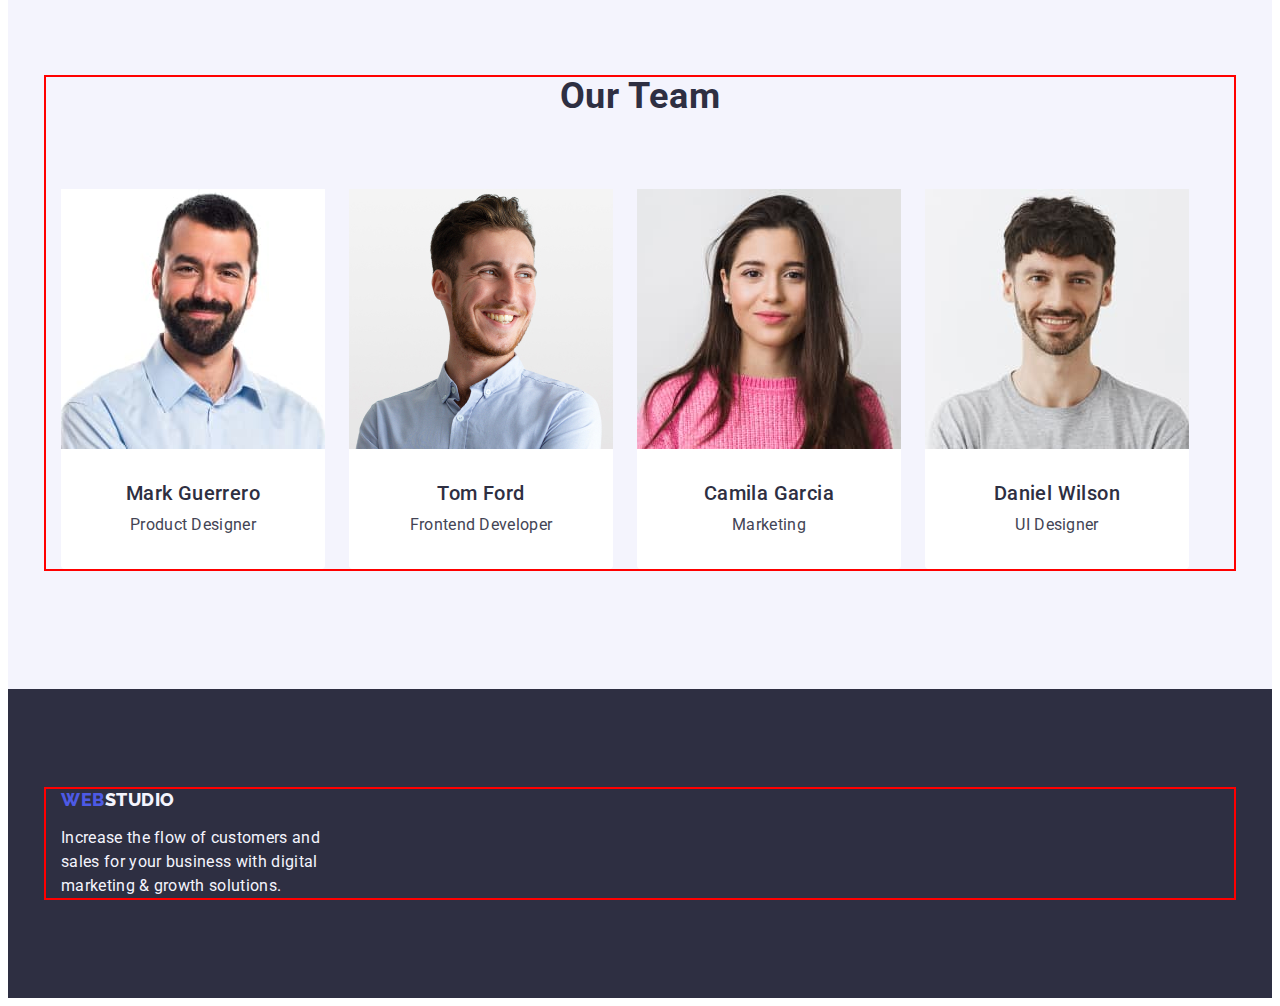
==== commit 371d0703: "my work 3" ====
--- a/index.html
+++ b/index.html
@@ -42,7 +42,7 @@
       </section>
       <section class="features">
         <div class="container">
-        <h2 hidden class="visually-hidden" >Features</h2>
+        <h2 hidden class="visually-hidden">Features</h2>
         <ul class="features-list list">
           <li class="features-item">
             <h3 class="features-subtitle">Strategy</h3>
--- a/css/slyles.css
+++ b/css/slyles.css
@@ -41,6 +41,7 @@
     padding-left: 15px;
     padding-right: 15px;
     margin: 0 auto;
+    outline: 2px solid red;
 }
 
 /* Header */
@@ -212,7 +213,7 @@
 }
 
 .features-item {
-    width calc((100% - 3 * 24px) / 4)
+    width: calc((100% - 3 * 24px) / 4);
 }
 
 .features-item-text {
@@ -223,6 +224,10 @@
 }
 
 /* Activity */
+
+.activity {
+    padding-bottom: 120px;
+}
 
 .activity-title {
     font-weight: 700;
@@ -234,29 +239,27 @@
     color: var(--subtitle-color);
     margin-bottom: 72px;
 }
+
 .activity-list {
     display: flex;
     gap: 24px;
-    padding: 0 156px;
+    
 }
 .activity-item {
     width: calc((100% - 48) / 3);
-    padding-bottom: 120px;
     
 }
 /* Team */
 
 .team {
     background-color:var(--button-background-color);
+    padding: 120px 0 120px
 }
 
 .team-list {
     background-color:var(--button-background-color);
     display: flex;
     gap: 24px;
-    padding-left: 156px;
-    padding-right: 156px;
-    padding-bottom: 120px;
 }
 
 .team-item {
@@ -273,7 +276,6 @@
     text-align: center;
     text-transform: capitalize;
     color: var(--subtitle-color);
-    padding-top: 120px;
     margin-bottom: 72px;
     
 }
@@ -282,8 +284,7 @@
     display: flex;
     flex-direction: column;
     justify-content: center;
-    align-items: center;
-    gap: 8px;
+    text-align: center;
     padding: 32px 16px;
 }
 
@@ -292,6 +293,8 @@
     font-size: 20px;
     line-height: 1.2;
     letter-spacing: 0.02em;
+    align-items: center;
+    margin-bottom: 8px;
     color: var(--subtitle-color);
 }
 
@@ -299,6 +302,7 @@
     font-size: 16px;
     line-height: 1.5;
     letter-spacing: 0.02em;
+    text-align: center;
     color: var(--litle-text);
     
 }
@@ -307,14 +311,12 @@
 
 .footer {
     background: var(--subtitle-color);
+    padding: 100px 0;
     
 }
 
 .footer-container {
-    padding-top: 100px;
-    padding-right: 1020px;
-    padding-bottom: 100px;
-    padding-left: 156px;
+    
 }
 
 .footer-logo {
@@ -325,6 +327,8 @@
     line-height: 1.17;
     letter-spacing: 0.03em;
     text-transform: uppercase;
+    margin-bottom: 16px;
+    display: inline-block;
     color: var(--portfolio-filters);
 }
 
@@ -337,6 +341,7 @@
     line-height: 1.5;
     letter-spacing: 0.02em;
     color: var(--button-background-color);
+    max-width: 264px;
 }
 
 /* PORTFOLIO */
